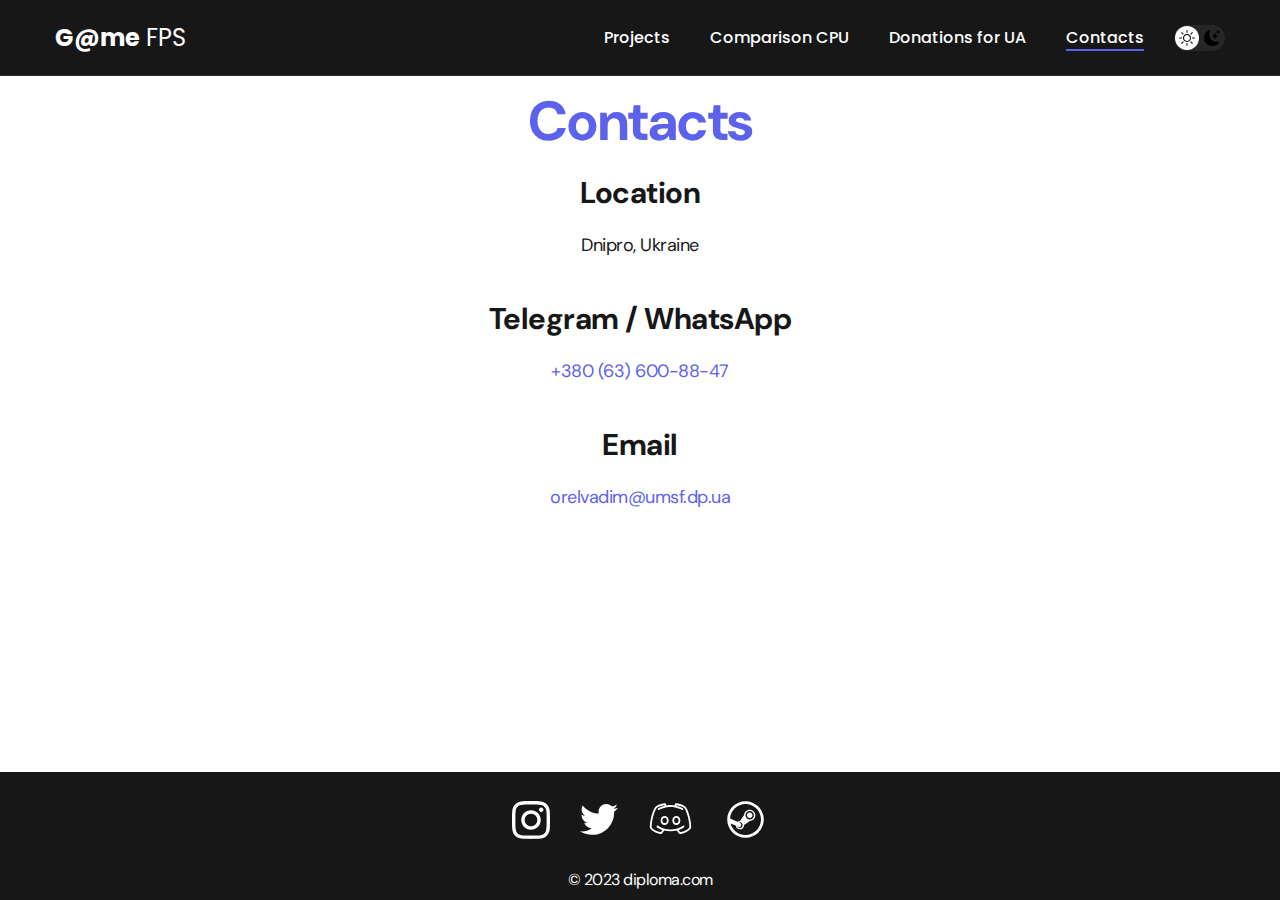
==== contacts.html @ 38eb7a0a "1" ====
<!DOCTYPE html>
<html lang="en">
<head>
    <meta charset="UTF-8">
    <meta http-equiv="X-UA-Compatible" content="IE=edge">
    <meta name="viewport" content="width=device-width, initial-scale=1.0">
    <title>Game FPS</title>
    <link rel="stylesheet" href="./css/main.css">
</head>
<body>
    <nav class="nav">
        <div class="container">
            <div class="nav-row">
                <a href="./index.html" class="logo"><strong>G@me</strong> FPS</a>

                <button class="dark-mode-btn">
                    <img src="./img/icons/sun.svg" alt="Light mode" class="dark-mode-btn__icon">
                    <img src="./img/icons/moon.svg" alt="Dark mode" class="dark-mode-btn__icon">
                </button>
                
                <ul class="nav-list">
                    <li class="nav-list__item"><a href="./index.html" class="nav-list__link">Projects</a></li>
                    <li class="nav-list__item"><a href="./cpu.html" class="nav-list__link">
                        Comparison CPU </a></li>
                    <li class="nav-list__item"><a href="./donation.html" class="nav-list__link">Donations for UA</a></li>
                    <li class="nav-list__item"><a href="./contacts.html" class="nav-list__link nav-list__link--active">Contacts</a></li>
                </ul>
            </div>
        </div>
    </nav>

    <main class="section">
        <div class="container">
                <h1 class="title-1">Contacts</h1>

                <ul class="content-list">
                    <li class="content-list__item">
                        <h2 class="title-2">Location</h2>
                        <p>Dnipro, Ukraine</p>
                    </li>
                    <li class="content-list__item">
                        <h2 class="title-2">Telegram / WhatsApp</h2>
                        <p><a href="tel:+380636008847">+380 (63) 600-88-47</a></p>
                    </li>
                    <li class="content-list__item">
                        <h2 class="title-2">Email</h2>
                        <p><a href="mailto:orelvadim@umsf.dp.ua">orelvadim@umsf.dp.ua</a></p>
                    </li>
                </ul>

        </div>
    </main>

    <footer class="footer">
        <div class="container">
            <div class="footer__wrapper">
                <ul class="social">
                    <li class="social__item"><a href="#!"><img src="./img/icons/instagram.svg" alt="Link"></a></li>
                    <li class="social__item"><a href="#!"><img src="./img/icons/twitter.svg" alt="Link"></a></li>
                    <li class="social__item"><a href="#!"><img src="./img/icons/discord.svg" alt="Link"></a></li>
                    <li class="social__item"><a href="#!"><img src="./img/icons/steam.svg" alt="Link"></a></li>
                </ul>
                <div class="copyright">
                    <p>© 2023 diploma.com</p>
                </div>
            </div>
        </div>
    </footer>

    <script src="./js/main.js"></script>

</body>
</html>
---- css/main.css ----
@import "./reset.css";
@import url('https://fonts.googleapis.com/css2?family=DM+Sans:wght@400;500;700&family=Poppins:wght@400;500;700&display=swap');

/*
font-family: 'DM Sans', sans-serif;
font-family: 'Poppins', sans-serif;
*/

/* * {
    border: 1px solid red;
} */

:root {
    --blackpure: #000;
    --black: #171718;
    --black-border: #26292D;
    --white: #fff;
    --purple: #5C62EC;

    --text-color: var(--black);

    --dark-bg: var(--black);
    --dark-border: var(--black-border);
    --header-text: var(--white);
    --accent: var(--purple);

    /* Light mode */
    --page-bg: var(--white);
    --page-bg-ant:var(--black-border);
    --text-color: var(--black);

    --title-1: var(--accent);
    --title-2: var(--purple);
    --project-card-bg: var(--white);
    --project-card-text: var(--black);
    --box-shadow: 0px 5px 35px rgba(0, 0, 0, 0.25);
}

.dark {
     /* Dark mode */
    --page-bg: #252526;
    --page-bg-ant:var(--white);
    --text-color: var(--white);

    --title-1: var(--white);
    --title-2: var(--white);
    --project-card-bg: var(--black);
    --project-card-text: var(--white);
    --box-shadow: 0px 5px 35px rgba(0, 0, 0, 0.8);
}
.pp{
    background-color: var(--page-bg);
    color: var(--text-color);   
    text-align: justify
}
html, body {
    display: flex;
    flex-direction: column;
    min-height: 100vh;

    font-family: 'DM Sans', sans-serif;
    letter-spacing: -0.5px;

    /* Light mode */
    background-color: var(--page-bg);
    color: var(--text-color);
}

/* General */

.container {
    margin: 0 auto;
    padding: 0 15px;
    max-width: 1200px;
}

.none {
    display: none !important;
}

.section {
    padding: 10px 0;
}

.title-1 {
    margin-bottom: 15px;

    font-size: 55px;
    font-weight: 700;
    line-height: 1.3;
    color: var(--title-1);
    text-align: center;
}

.title-2 {
    margin-bottom: 20px;

    font-size: 30px;
    font-weight: 700;
    line-height: 1.3;
}
.title-3 {
    margin: 20px 0px 20px 0px;
    color: var(--title-1);
    font-size: 35px;
    font-weight: 700;
    line-height: 1.3;
}
.title-4 {
    margin: 5px 0px 5px 0px;
    color: var(--title-1);
    font-size: 25px;
    font-weight: 700;
    line-height: 1.3;
}
.war__cover {
    max-width: 90%;
    margin-bottom: 20px;
    
    box-shadow: 0px 5px 35px rgba(0, 0, 0, 0.25);
    border-radius: 10px;
}

/* Nav */

.nav {
    padding: 20px 0;
    border-bottom: 1px solid var(--dark-border);
    background-color: var(--dark-bg);
    color: var(--header-text);
    letter-spacing: normal;
}

.nav-row {
    display: flex;
    justify-content: flex-end;
    align-items: center;
    column-gap: 30px;
    row-gap: 20px;
    flex-wrap: wrap;
}

.logo {
    margin-right: auto;
    color: var(--header-text);
    font-size: 24px;
    font-family: 'Poppins', sans-serif;
}

.logo strong {
    font-weight: 700;
}

.nav-list {
    display: flex;
    flex-wrap: wrap;
    row-gap: 10px;
    align-items: center;
    column-gap: 40px;
    font-size: 16px;
    font-weight: 500;
    font-family: 'Poppins', sans-serif;
}

.nav-list__link {
    color: var(--header-text);
    transition: opacity 0.2s ease-in;
}

.nav-list__link:hover {
    opacity: 0.8;
}

.nav-list__link--active {
    position: relative;
}

.nav-list__link--active::before {
    content: "";

    position: absolute;
    left: 0;
    top: 100%;

    display: block;
    height: 2px;
    width: 100%;
    background-color: var(--accent);
}

/* Dark mode btn */

.dark-mode-btn {
    order: 9;

    position: relative;
    display: flex;
    justify-content: space-between;

    width: 51px;
    height: 26px;
    padding: 5px;

    border-radius: 50px;
    background-color: #272727;
}

.dark-mode-btn::before {
    content: "";

    position: absolute;
    top: 1px;
    left: 1px;

    display: block;
    width: 24px;
    height: 24px;

    border-radius: 50%;
    background-color: var(--white);

    transition: left 0.2s ease-in;
}

.dark-mode-btn--active::before {
    left: 26px;
}

.dark-mode-btn__icon {
    position: relative;
    z-index: 9;
}

/* Header */

.header {
    padding: 40px 0;
    min-height: 695px;

    display: flex;
    justify-content: center;
    align-items: center;

    background-color: var(--dark-bg);
    background-image: url('./../img/header-bg.png');
    background-repeat: no-repeat;
    background-size: auto;
    background-position: center center;

    color: var(--header-text);
    text-align: center;
}

.header__wrapper {
    padding: 0 15px;
    max-width: 660px;
}

.header__title {
    margin-bottom: 20px;
    font-size: 40px;
    font-weight: 700;
    line-height: 1.4;
}

.header__title strong {
    font-size: 60px;
    font-weight: 700;
}

.header__title em {
    font-style: normal;
    color: var(--accent);
}

.header__text {
    margin-bottom: 40px;
    font-size: 18px;
    line-height: 1.333;
}

.header__text p + p{
    margin-top: 0.5em;
}

/* Btn */

.btn {
    display: inline-block;
    height: 48px;
    padding: 12px 28px;

    border-radius: 5px;
    background-color: var(--accent);
    color: var(--white);
    letter-spacing: 0.15px;
    font-size: 16px;
    font-weight: 500;

    transition: opacity 0.2s ease-in;
}

.btn:hover {
    opacity: 0.8;
}

.btn:active {
    position: relative;
    top: 1px;
}

/* Btn outline */

.btn-outline {
    display: flex;
    column-gap: 10px;
    align-items: center;

    height: 55px;
    padding: 12px 25px;

    border-radius: 5px;
    border: 1px solid var(--blackpure);
    background-color: var(--white);
    color: var(--blackpure);

    transition: opacity 0.2s ease-in;
}

.btn-outline:hover {
    opacity: 0.8;
}

.btn-outline:active {
    position: relative;
    top: 1px;
}

/* Projects  */

.projects {
    display: flex;
    justify-content: center;
    flex-wrap: wrap;
    column-gap: 30px;
    row-gap: 30px;
}

.project {
    max-width: 370px;
    background-color: var(--project-card-bg);
    box-shadow: var(--box-shadow);
    border-radius: 10px;
}

.project__img {
    border-radius: 15px;
    width: 300px;
    height: 400px;
   }

.project__title {
    padding: 15px 20px 25px;
    font-weight: 700;
    font-size: 24px;
    line-height: 1.3;
    color: var(--project-card-text);
}

/* Project details */

.project-details {
    margin: 0 auto;
    max-width: 865px;

    display: flex;
    flex-direction: column;
    align-items: center;

    text-align: center;
}

.project-details__cover {
    max-width: 90%;
    margin-bottom: 40px;

    box-shadow: 0px 5px 35px rgba(0, 0, 0, 0.25);
    border-radius: 10px;
}

.project-details__desc {
    margin-bottom: 30px;

    font-weight: 700;
    font-size: 24px;
    line-height: 1.3;
}

/* Content list */

.content-list {
    margin: 0 auto;
    max-width: 570px;
    display: flex;
    flex-direction: column;
    align-items: center;
    row-gap: 40px;
    text-align: center;
}

.content-list a {
    color: var(--accent);
}

.content-list__item {
    font-size: 18px;
    line-height: 1.5;
}

.content-list__item p + p {
    margin-top: 0.5em;
}
.cirt-header-info {
  min-width:250px;
}
.cirt-header-info ul {
  padding-left:30px;
}
.cirt-header-info li {
  list-style-type: none;
    margin: 10px 0px;
    font-weight: 500;
    background-color: #FDFDFD;
    padding: 10px 15px;
    border-radius: 10px;
}
.gray {
  color: #636363 !important;
}

/* Footer */

.footer {
    margin-top: auto;
    padding: 25px 0 10px;
    background-color: var(--dark-bg);
    color: var(--header-text);
}

.footer__wrapper {
    display: flex;
    flex-direction: column;
    align-items: center;
    row-gap: 27px;
}

.social {
    display: flex;
    column-gap: 30px;
    align-items: center;
}

.copyright {
    font-size: 16px;
}

.copyright p + p {
    margin-top: 0.5em;
}

@media (max-width: 620px) {

    /* Header  */

    .header {
        min-height: unset;
    }

    .header__title {
        font-size: 30px;
    }

    .header__title strong {
        font-size: 40px;
    }

    /* Nav */

    .nav-row {
        justify-content: space-between;
    }

    .dark-mode-btn {
        order: 0;
    }

    /* General */

    .section {
        padding: 40px 0;
    }

    .title-1 {
        margin-bottom: 30px;
        font-size: 40px;
    }

    .title-2 {
        margin-bottom: 10px;
        font-size: 30px;
    }

    /* Projects */

    .project__title {
        font-size: 22px;
    }

    /* Project page */

    .project-details__desc {
        margin-bottom: 20px;
        font-size: 22px;
    }

    /* Content List */

    .content-list {
        row-gap: 20px;
    }

    .content-list__item {
        font-size: 16px;
    }

    /* Footer */

    .footer {
        padding: 40px 0 30px;
    }

    .footer__wrapper {
        row-gap: 20px;
    }

    /* Social */

    .social {
        column-gap: 20px;
    }

    .social__item {
        width: 28px;
    }
    

}
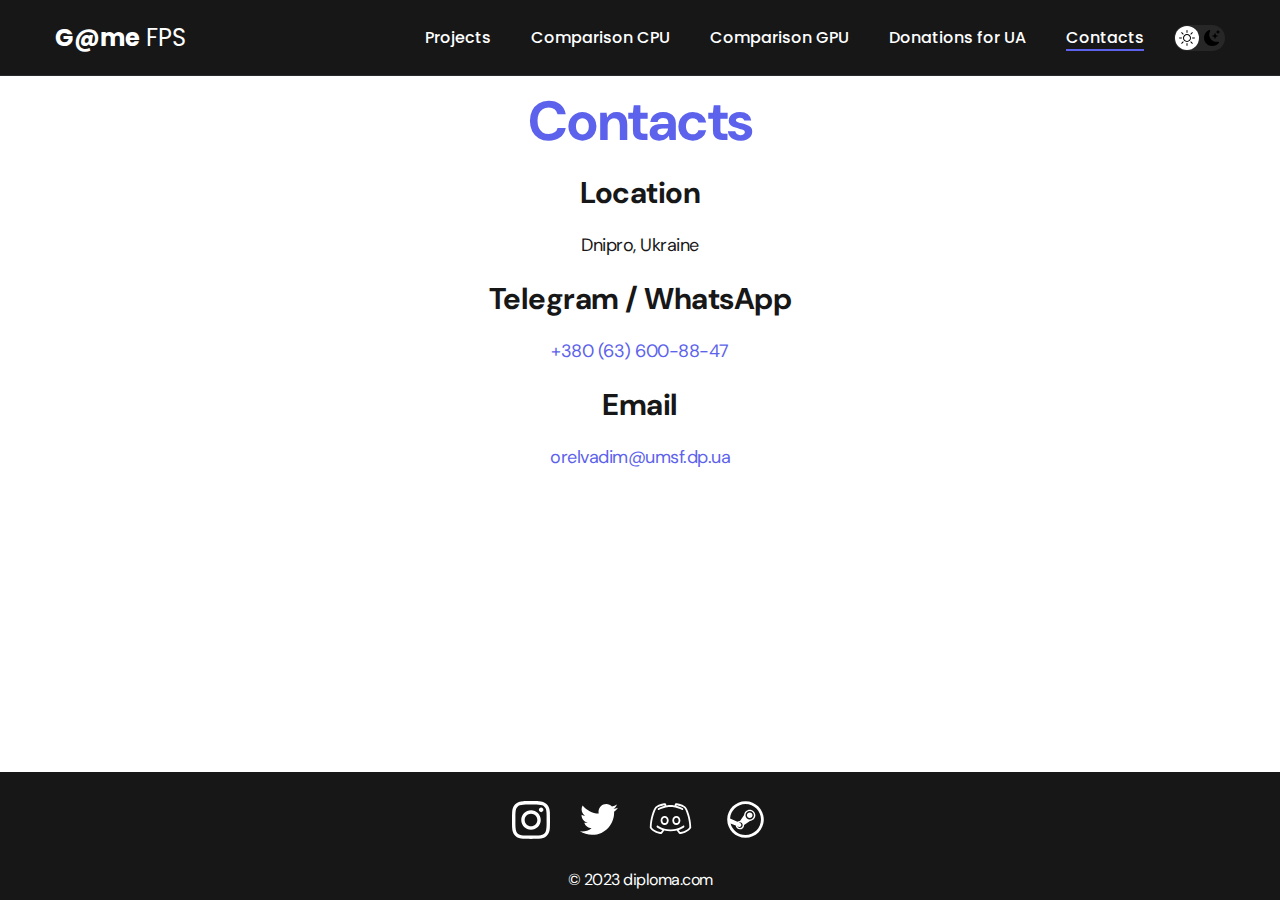
==== commit f6d507e0: "24.04" ====
--- a/contacts.html
+++ b/contacts.html
@@ -22,6 +22,8 @@
                     <li class="nav-list__item"><a href="./index.html" class="nav-list__link">Projects</a></li>
                     <li class="nav-list__item"><a href="./cpu.html" class="nav-list__link">
                         Comparison CPU </a></li>
+                    <li class="nav-list__item"><a href="./gpu.html" class="nav-list__link">
+                        Comparison GPU </a></li>
                     <li class="nav-list__item"><a href="./donation.html" class="nav-list__link">Donations for UA</a></li>
                     <li class="nav-list__item"><a href="./contacts.html" class="nav-list__link nav-list__link--active">Contacts</a></li>
                 </ul>
@@ -47,7 +49,6 @@
                         <p><a href="mailto:orelvadim@umsf.dp.ua">orelvadim@umsf.dp.ua</a></p>
                     </li>
                 </ul>
-
         </div>
     </main>
 
--- a/css/main.css
+++ b/css/main.css
@@ -235,7 +235,7 @@
 
 .header {
     padding: 40px 0;
-    min-height: 695px;
+    min-height: 300px;
 
     display: flex;
     justify-content: center;
@@ -258,13 +258,13 @@
 
 .header__title {
     margin-bottom: 20px;
-    font-size: 40px;
+    font-size: 30px;
     font-weight: 700;
     line-height: 1.4;
 }
 
 .header__title strong {
-    font-size: 60px;
+    font-size: 50px;
     font-weight: 700;
 }
 
@@ -275,7 +275,7 @@
 
 .header__text {
     margin-bottom: 40px;
-    font-size: 18px;
+    font-size: 14px;
     line-height: 1.333;
 }
 
@@ -321,7 +321,7 @@
 
     border-radius: 5px;
     border: 1px solid var(--blackpure);
-    background-color: var(--white);
+    background-color: var(--page-bg-ant);
     color: var(--blackpure);
 
     transition: opacity 0.2s ease-in;
@@ -404,7 +404,7 @@
     display: flex;
     flex-direction: column;
     align-items: center;
-    row-gap: 40px;
+    row-gap: 20px;
     text-align: center;
 }
 
